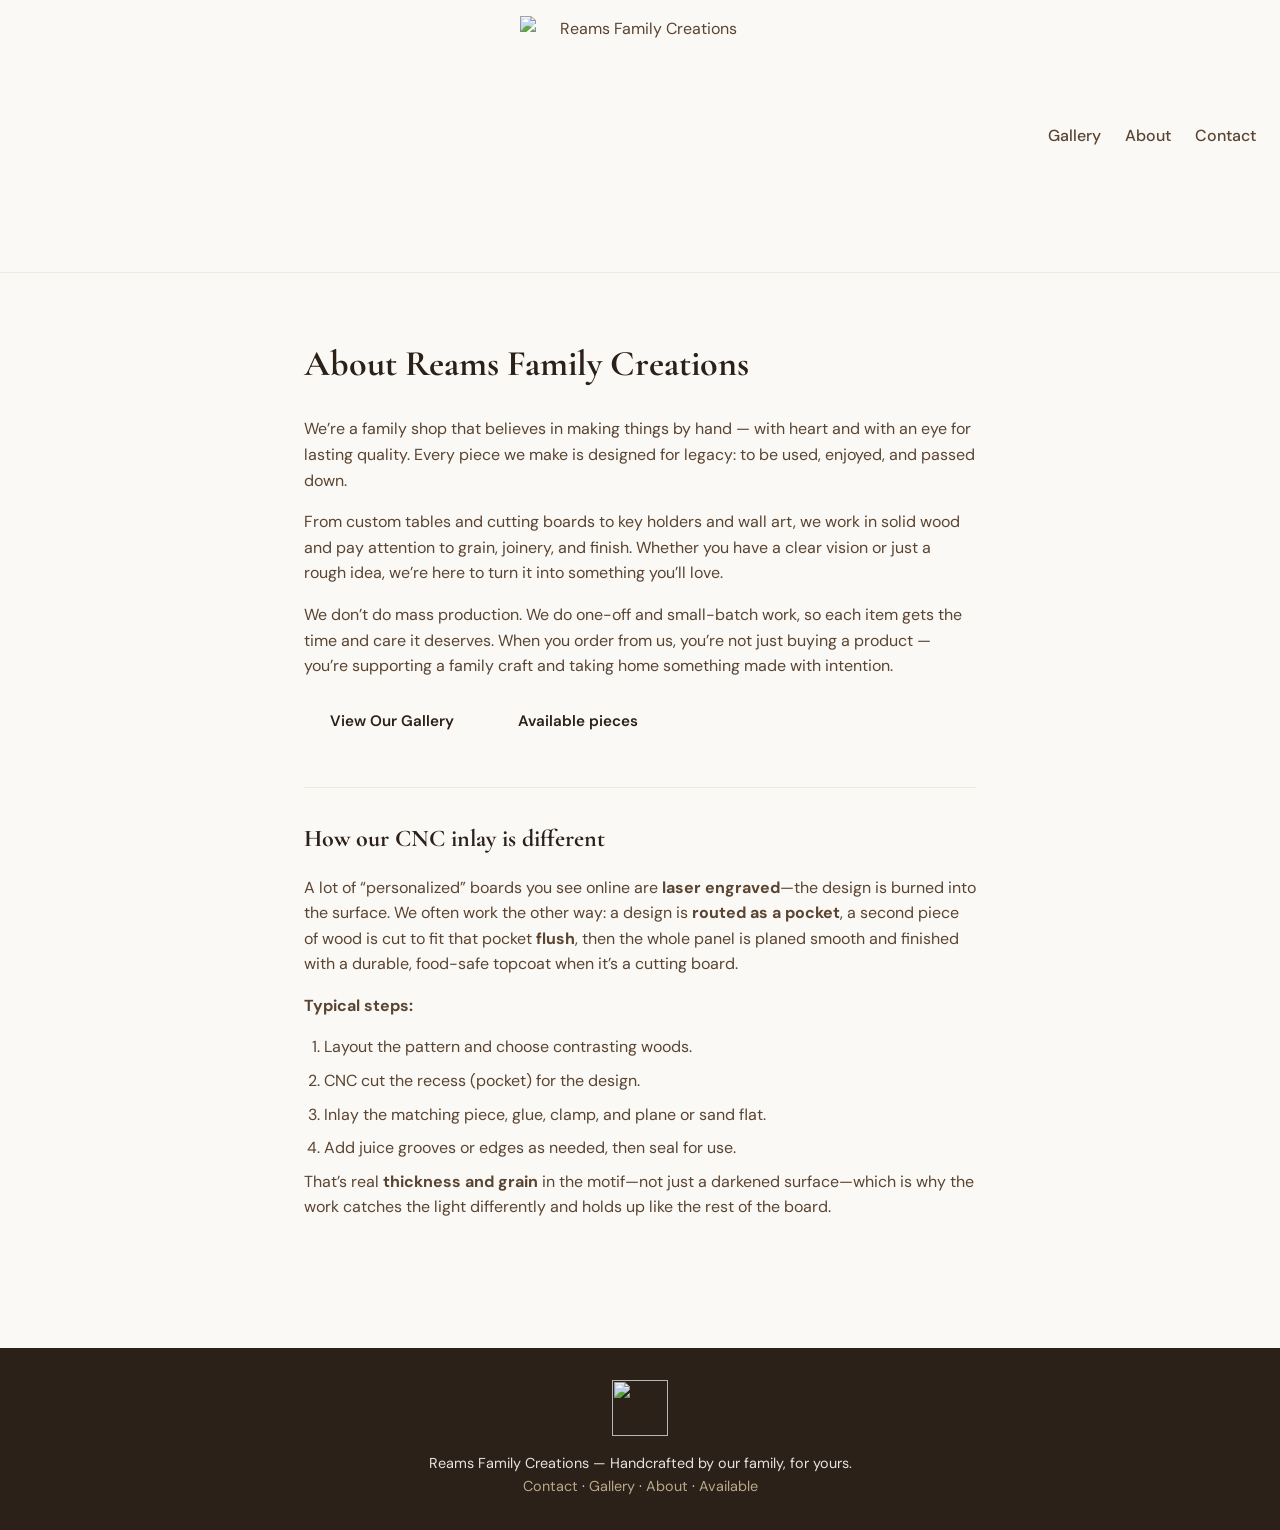
==== about.html @ 8832db1e "Add Available now shop grid, portfolio gallery, lightbox, and CNC process copy - Home: Nampa pickup " ====
<!DOCTYPE html>
<html lang="en">
<head>
  <meta charset="UTF-8">
  <meta name="viewport" content="width=device-width, initial-scale=1.0">
  <title>About Us | Reams Family Creations</title>
  <meta name="description" content="Learn about Reams Family Creations — a family woodworking shop creating custom tables, cutting boards, key holders, and more.">
  <link rel="preconnect" href="https://fonts.googleapis.com">
  <link rel="preconnect" href="https://fonts.gstatic.com" crossorigin>
  <link href="https://fonts.googleapis.com/css2?family=Cormorant+Garamond:ital,wght@0,500;0,600;1,500&family=DM+Sans:ital,wght@0,400;0,500;0,600;1,400&display=swap" rel="stylesheet">
  <link rel="stylesheet" href="css/style.css">
</head>
<body>
  <header class="site-header">
    <div class="header-spacer" aria-hidden="true"></div>
    <a href="index.html" class="logo-link logo-link--center" aria-label="Reams Family Creations home">
      <img src="images/logo.png" alt="Reams Family Creations" class="logo-img">
    </a>
    <nav class="header-nav" aria-label="Main navigation">
      <ul class="nav-list">
        <li><a href="gallery.html">Gallery</a></li>
        <li><a href="about.html">About</a></li>
        <li><a href="contact.html">Contact</a></li>
      </ul>
    </nav>
  </header>

  <main class="main-content">
    <section class="about-section">
      <h1>About Reams Family Creations</h1>
      <p>
        We’re a family shop that believes in making things by hand — with heart and with an eye for lasting quality. Every piece we make is designed for legacy: to be used, enjoyed, and passed down.
      </p>
      <p>
        From custom tables and cutting boards to key holders and wall art, we work in solid wood and pay attention to grain, joinery, and finish. Whether you have a clear vision or just a rough idea, we’re here to turn it into something you’ll love.
      </p>
      <p>
        We don’t do mass production. We do one-off and small-batch work, so each item gets the time and care it deserves. When you order from us, you’re not just buying a product — you’re supporting a family craft and taking home something made with intention.
      </p>
      <p>
        <a href="gallery.html" class="btn btn-primary">View Our Gallery</a>
        &nbsp;
        <a href="index.html#available" class="btn btn-primary">Available pieces</a>
        &nbsp;
        <a href="contact.html" class="btn btn-secondary">Request Custom Work</a>
      </p>

      <section class="process-section" aria-labelledby="process-heading">
        <h2 id="process-heading">How our CNC inlay is different</h2>
        <p>
          A lot of “personalized” boards you see online are <strong>laser engraved</strong>—the design is burned into the surface. We often work the other way: a design is <strong>routed as a pocket</strong>, a second piece of wood is cut to fit that pocket <strong>flush</strong>, then the whole panel is planed smooth and finished with a durable, food-safe topcoat when it’s a cutting board.
        </p>
        <p><strong>Typical steps:</strong></p>
        <ol class="process-steps">
          <li>Layout the pattern and choose contrasting woods.</li>
          <li>CNC cut the recess (pocket) for the design.</li>
          <li>Inlay the matching piece, glue, clamp, and plane or sand flat.</li>
          <li>Add juice grooves or edges as needed, then seal for use.</li>
        </ol>
        <p>
          That’s real <strong>thickness and grain</strong> in the motif—not just a darkened surface—which is why the work catches the light differently and holds up like the rest of the board.
        </p>
      </section>
    </section>
  </main>

  <footer class="site-footer">
    <img src="images/logo.png" alt="" class="footer-logo" aria-hidden="true">
    <p class="footer-text">Reams Family Creations — Handcrafted by our family, for yours.</p>
    <p class="footer-text"><a href="contact.html">Contact</a> · <a href="gallery.html">Gallery</a> · <a href="about.html">About</a> · <a href="index.html#available">Available</a></p>
  </footer>
  <script src="js/site.js" defer></script>
</body>
</html>
---- css/style.css ----
/* Reams Family Creations - Custom Woodworking
   Warm, rustic, premium palette. Stand out with clarity and craft. */

:root {
  --cream: #fbf9f5;
  --cream-dark: #efe9e0;
  --brown-100: #c9b896;
  --brown-300: #7d6344;
  --brown-600: #5a4432;
  --brown-900: #2c2118;
  --wood-dark: #1f1914;
  --white: #fffefc;
  --serif: "Cormorant Garamond", "Georgia", serif;
  --sans: "DM Sans", "Segoe UI", sans-serif;
  --shadow: 0 4px 20px rgba(44, 33, 24, 0.1);
  --radius: 8px;
}

* {
  box-sizing: border-box;
}

html {
  scroll-behavior: smooth;
}

body {
  margin: 0;
  font-family: var(--sans);
  font-size: 1rem;
  line-height: 1.6;
  color: var(--brown-900);
  background: var(--cream);
}

img {
  max-width: 100%;
  height: auto;
  display: block;
}

a {
  color: var(--brown-600);
  text-decoration: none;
  transition: color 0.2s ease;
}
a:hover {
  color: var(--brown-900);
}

/* Header – logo centered, nav right (mockup style) */
.site-header {
  background: var(--cream);
  border-bottom: 1px solid var(--cream-dark);
  padding: 1rem 1.5rem;
  position: sticky;
  top: 0;
  z-index: 100;
  display: grid;
  grid-template-columns: 1fr auto 1fr;
  align-items: center;
  gap: 1rem;
}

.header-spacer {
  min-width: 0;
}

.logo-link {
  display: flex;
  align-items: center;
  gap: 0.75rem;
}

.logo-link--center {
  justify-self: center;
  flex-direction: column;
  gap: 0.35rem;
  text-align: center;
}

.logo-img {
  width: 240px;
  height: 240px;
  object-fit: contain;
}

.logo-text {
  font-family: var(--serif);
  font-weight: 600;
  font-size: 1.1rem;
  color: var(--brown-900);
  line-height: 1.2;
  letter-spacing: 0.02em;
}
.logo-text span { display: block; font-size: 0.88em; color: var(--brown-600); }

.header-nav {
  justify-self: end;
}

.nav-list {
  list-style: none;
  margin: 0;
  padding: 0;
  display: flex;
  gap: 1.5rem;
}

.nav-list a {
  font-weight: 500;
  color: var(--brown-600);
  padding: 0.25rem 0;
}
.nav-list a:hover { color: var(--brown-900); }

/* Main content wrapper */
.main-content { min-height: 60vh; }

/* Hero */
.hero {
  background: var(--wood-dark) url("../images/Cutting%20Board%20Header.png") center / cover no-repeat;
  color: var(--cream);
  padding: 4rem 1.5rem 5rem;
  text-align: center;
  position: relative;
  overflow: hidden;
  min-height: 420px;
  display: flex;
  align-items: center;
}

.hero::before {
  content: "";
  position: absolute;
  inset: 0;
  background: rgba(31, 25, 20, 0.45);
  pointer-events: none;
}

.hero-inner { position: relative; z-index: 1; max-width: 720px; margin: 0 auto; }

.hero h1 {
  font-family: var(--serif);
  font-size: clamp(1.75rem, 4vw, 2.75rem);
  font-weight: 600;
  margin: 0 0 0.5rem;
  letter-spacing: 0.02em;
  line-height: 1.25;
}

.hero .tagline {
  font-size: 1.1rem;
  opacity: 0.95;
  margin-bottom: 2rem;
}

.hero-buttons {
  display: flex;
  flex-wrap: wrap;
  gap: 1rem;
  justify-content: center;
}

.btn {
  display: inline-block;
  padding: 0.75rem 1.5rem;
  font-family: var(--sans);
  font-weight: 600;
  font-size: 0.95rem;
  border-radius: var(--radius);
  transition: background 0.2s, color 0.2s, border-color 0.2s;
  cursor: pointer;
  border: 2px solid transparent;
}

.btn-primary {
  background: var(--cream);
  color: var(--brown-900);
  border-color: var(--cream);
}
.btn-primary:hover {
  background: var(--cream-dark);
  border-color: var(--cream-dark);
}

.btn-secondary {
  background: transparent;
  color: var(--cream);
  border-color: var(--cream);
}
.btn-secondary:hover {
  background: rgba(255,255,255,0.1);
}

/* Section blocks */
.section {
  padding: 3.5rem 1.5rem;
  max-width: 1200px;
  margin: 0 auto;
}

.section-title {
  font-family: var(--serif);
  font-size: clamp(1.5rem, 3vw, 2rem);
  font-weight: 600;
  color: var(--brown-900);
  text-align: center;
  margin: 0 0 2rem;
}

/* Product / card grid */
.card-grid {
  display: grid;
  grid-template-columns: repeat(auto-fill, minmax(260px, 1fr));
  gap: 1.5rem;
}

.card {
  background: var(--white);
  border-radius: var(--radius);
  overflow: hidden;
  box-shadow: var(--shadow);
  transition: transform 0.2s, box-shadow 0.2s;
}
.card:hover {
  transform: translateY(-4px);
  box-shadow: 0 8px 28px rgba(45, 35, 24, 0.15);
}

.card-image {
  aspect-ratio: 1;
  background: var(--cream-dark);
  object-fit: cover;
}

.card-body { padding: 1.25rem; }

.card-title {
  font-family: var(--serif);
  font-size: 1.15rem;
  font-weight: 600;
  margin: 0 0 0.25rem;
  color: var(--brown-900);
}

.card-meta { font-size: 0.9rem; color: var(--brown-600); }

/* Gallery page */
.gallery-section {
  padding: 2rem 1.5rem 4rem;
  max-width: 1200px;
  margin: 0 auto;
}

.gallery-grid {
  display: grid;
  grid-template-columns: repeat(auto-fill, minmax(280px, 1fr));
  gap: 1.25rem;
}

.gallery-item {
  position: relative;
  border-radius: var(--radius);
  overflow: hidden;
  background: var(--cream-dark);
  aspect-ratio: 1;
}

.gallery-item img {
  width: 100%;
  height: 100%;
  object-fit: cover;
  transition: transform 0.3s ease;
}

.gallery-item:hover img { transform: scale(1.05); }

.gallery-item figcaption {
  position: absolute;
  bottom: 0;
  left: 0;
  right: 0;
  padding: 1rem;
  background: linear-gradient(transparent, rgba(45,35,24,0.85));
  color: var(--cream);
  font-size: 0.9rem;
  font-weight: 500;
}

.gallery-item__link {
  display: block;
  width: 100%;
  height: 100%;
  color: inherit;
}

.gallery-item__link:focus {
  outline: 2px solid var(--brown-300);
  outline-offset: 2px;
}

.gallery-disclaimer {
  max-width: 640px;
  margin: 0 auto 1.5rem;
  padding: 0.75rem 1rem;
  font-size: 0.9rem;
  color: var(--brown-600);
  background: var(--white);
  border-radius: var(--radius);
  border: 1px solid var(--cream-dark);
  text-align: center;
}

/* Home — Available now (shop) */
.shop-section {
  padding: 3rem 1.5rem;
  max-width: 1200px;
  margin: 0 auto;
}

.shop-section .section-title {
  margin-bottom: 0.75rem;
}

.shop-disclaimer {
  max-width: 720px;
  margin: 0 auto 2rem;
  text-align: center;
  font-size: 0.9rem;
  color: var(--brown-600);
}

.shop-grid {
  display: grid;
  grid-template-columns: repeat(auto-fill, minmax(260px, 1fr));
  gap: 1.5rem;
}

.shop-card {
  display: flex;
  flex-direction: column;
  overflow: hidden;
}

.shop-card__visual {
  display: block;
  aspect-ratio: 1;
  background: var(--cream-dark);
  overflow: hidden;
}

.shop-card__thumb {
  width: 100%;
  height: 100%;
  object-fit: cover;
  transition: transform 0.25s ease;
}

.shop-card__visual:hover .shop-card__thumb {
  transform: scale(1.04);
}

.shop-card .card-body {
  flex: 1;
  display: flex;
  flex-direction: column;
}

.shop-card__price {
  font-family: var(--serif);
  font-size: 1.25rem;
  font-weight: 600;
  color: var(--brown-900);
  margin: 0 0 0.35rem;
}

.shop-card__note {
  font-size: 0.85rem;
  color: var(--brown-600);
  margin: 0 0 1rem;
  flex: 1;
}

.shop-card .btn {
  align-self: flex-start;
  margin-top: auto;
}

/* Lightbox */
body.lb-open {
  overflow: hidden;
}

.lb-overlay {
  position: fixed;
  inset: 0;
  z-index: 1000;
  background: rgba(31, 25, 20, 0.88);
  display: flex;
  flex-direction: column;
  align-items: center;
  justify-content: center;
  padding: 2rem 1rem;
  opacity: 0;
  visibility: hidden;
  transition: opacity 0.2s ease, visibility 0.2s ease;
}

.lb-overlay.is-open {
  opacity: 1;
  visibility: visible;
}

.lb-img {
  max-width: min(96vw, 1100px);
  max-height: 78vh;
  width: auto;
  height: auto;
  object-fit: contain;
  border-radius: var(--radius);
  box-shadow: 0 12px 40px rgba(0, 0, 0, 0.35);
}

.lb-caption {
  margin: 1rem 0 0;
  max-width: 640px;
  text-align: center;
  color: var(--cream);
  font-size: 0.95rem;
}

.lb-close {
  position: absolute;
  top: 1rem;
  right: 1rem;
  width: 2.5rem;
  height: 2.5rem;
  border: none;
  border-radius: var(--radius);
  background: rgba(255, 255, 255, 0.15);
  color: var(--cream);
  font-size: 1.75rem;
  line-height: 1;
  cursor: pointer;
  transition: background 0.2s ease;
}

.lb-close:hover {
  background: rgba(255, 255, 255, 0.28);
}

/* About — process */
.process-section {
  margin-top: 2.5rem;
  padding-top: 2rem;
  border-top: 1px solid var(--cream-dark);
}

.process-section h2 {
  font-family: var(--serif);
  font-size: 1.5rem;
  color: var(--brown-900);
  margin: 0 0 1rem;
}

.process-steps {
  margin: 0;
  padding-left: 1.25rem;
  color: var(--brown-600);
}

.process-steps li {
  margin-bottom: 0.5rem;
}

/* About page */
.about-section {
  padding: 2rem 1.5rem 4rem;
  max-width: 720px;
  margin: 0 auto;
}

.about-section h1 {
  font-family: var(--serif);
  font-size: clamp(1.75rem, 3vw, 2.25rem);
  color: var(--brown-900);
  margin-bottom: 1.5rem;
}

.about-section p {
  margin: 0 0 1rem;
  color: var(--brown-600);
}

/* Contact / Request form */
.contact-section {
  padding: 2rem 1.5rem 4rem;
  max-width: 560px;
  margin: 0 auto;
}

.contact-section h1 {
  font-family: var(--serif);
  font-size: clamp(1.75rem, 3vw, 2.25rem);
  color: var(--brown-900);
  margin-bottom: 0.5rem;
}

.contact-section .subtitle {
  color: var(--brown-600);
  margin-bottom: 2rem;
}

.form-group {
  margin-bottom: 1.25rem;
}

.form-group label {
  display: block;
  font-weight: 500;
  color: var(--brown-900);
  margin-bottom: 0.35rem;
}

.form-group input,
.form-group textarea,
.form-group select {
  width: 100%;
  padding: 0.65rem 0.9rem;
  font-family: var(--sans);
  font-size: 1rem;
  border: 1px solid var(--cream-dark);
  border-radius: var(--radius);
  background: var(--white);
  color: var(--brown-900);
}

.form-group textarea {
  min-height: 120px;
  resize: vertical;
}

.form-group input:focus,
.form-group textarea:focus,
.form-group select:focus {
  outline: none;
  border-color: var(--brown-300);
  box-shadow: 0 0 0 3px rgba(139,115,85,0.15);
}

.form-actions { margin-top: 1.5rem; }

.form-actions .btn { min-width: 140px; }

/* Footer */
.site-footer {
  background: var(--brown-900);
  color: var(--cream);
  padding: 2rem 1.5rem;
  text-align: center;
  margin-top: 3rem;
}

.site-footer a { color: var(--brown-100); }
.site-footer a:hover { color: var(--white); }

.footer-logo {
  width: 56px;
  height: 56px;
  margin: 0 auto 1rem;
  opacity: 0.95;
}

.footer-text {
  font-size: 0.9rem;
  opacity: 0.9;
  margin: 0;
}

/* Utility */
.text-center { text-align: center; }
.visually-hidden {
  position: absolute;
  width: 1px;
  height: 1px;
  padding: 0;
  margin: -1px;
  overflow: hidden;
  clip: rect(0,0,0,0);
  border: 0;
}

@media (max-width: 640px) {
  .site-header {
    grid-template-columns: 1fr;
    justify-items: center;
    text-align: center;
  }
  .header-spacer { display: none; }
  .logo-link--center { justify-self: center; }
  .header-nav { justify-self: center; }
  .nav-list { justify-content: center; }
  .hero { padding: 3rem 1rem 4rem; }
}
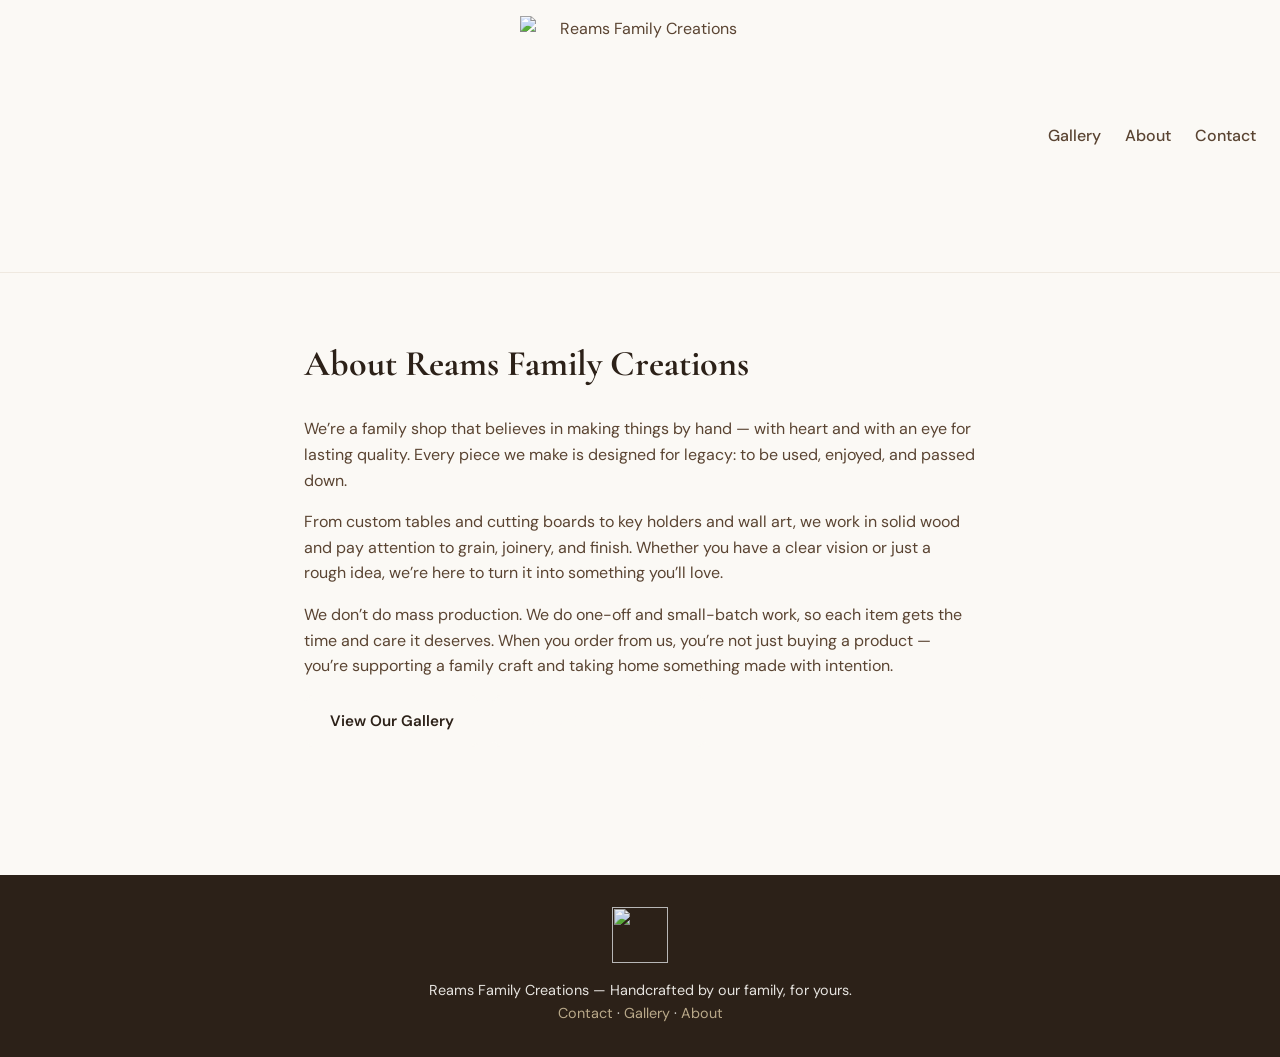
==== commit f92a9e35: "Revert "Add Available now shop grid, portfolio gallery, lightbox, and CNC process copy" This reverts" ====
--- a/about.html
+++ b/about.html
@@ -40,35 +40,15 @@
       <p>
         <a href="gallery.html" class="btn btn-primary">View Our Gallery</a>
         &nbsp;
-        <a href="index.html#available" class="btn btn-primary">Available pieces</a>
-        &nbsp;
         <a href="contact.html" class="btn btn-secondary">Request Custom Work</a>
       </p>
-
-      <section class="process-section" aria-labelledby="process-heading">
-        <h2 id="process-heading">How our CNC inlay is different</h2>
-        <p>
-          A lot of “personalized” boards you see online are <strong>laser engraved</strong>—the design is burned into the surface. We often work the other way: a design is <strong>routed as a pocket</strong>, a second piece of wood is cut to fit that pocket <strong>flush</strong>, then the whole panel is planed smooth and finished with a durable, food-safe topcoat when it’s a cutting board.
-        </p>
-        <p><strong>Typical steps:</strong></p>
-        <ol class="process-steps">
-          <li>Layout the pattern and choose contrasting woods.</li>
-          <li>CNC cut the recess (pocket) for the design.</li>
-          <li>Inlay the matching piece, glue, clamp, and plane or sand flat.</li>
-          <li>Add juice grooves or edges as needed, then seal for use.</li>
-        </ol>
-        <p>
-          That’s real <strong>thickness and grain</strong> in the motif—not just a darkened surface—which is why the work catches the light differently and holds up like the rest of the board.
-        </p>
-      </section>
     </section>
   </main>
 
   <footer class="site-footer">
     <img src="images/logo.png" alt="" class="footer-logo" aria-hidden="true">
     <p class="footer-text">Reams Family Creations — Handcrafted by our family, for yours.</p>
-    <p class="footer-text"><a href="contact.html">Contact</a> · <a href="gallery.html">Gallery</a> · <a href="about.html">About</a> · <a href="index.html#available">Available</a></p>
+    <p class="footer-text"><a href="contact.html">Contact</a> · <a href="gallery.html">Gallery</a> · <a href="about.html">About</a></p>
   </footer>
-  <script src="js/site.js" defer></script>
 </body>
 </html>
--- a/css/style.css
+++ b/css/style.css
@@ -288,192 +288,6 @@
   font-weight: 500;
 }
 
-.gallery-item__link {
-  display: block;
-  width: 100%;
-  height: 100%;
-  color: inherit;
-}
-
-.gallery-item__link:focus {
-  outline: 2px solid var(--brown-300);
-  outline-offset: 2px;
-}
-
-.gallery-disclaimer {
-  max-width: 640px;
-  margin: 0 auto 1.5rem;
-  padding: 0.75rem 1rem;
-  font-size: 0.9rem;
-  color: var(--brown-600);
-  background: var(--white);
-  border-radius: var(--radius);
-  border: 1px solid var(--cream-dark);
-  text-align: center;
-}
-
-/* Home — Available now (shop) */
-.shop-section {
-  padding: 3rem 1.5rem;
-  max-width: 1200px;
-  margin: 0 auto;
-}
-
-.shop-section .section-title {
-  margin-bottom: 0.75rem;
-}
-
-.shop-disclaimer {
-  max-width: 720px;
-  margin: 0 auto 2rem;
-  text-align: center;
-  font-size: 0.9rem;
-  color: var(--brown-600);
-}
-
-.shop-grid {
-  display: grid;
-  grid-template-columns: repeat(auto-fill, minmax(260px, 1fr));
-  gap: 1.5rem;
-}
-
-.shop-card {
-  display: flex;
-  flex-direction: column;
-  overflow: hidden;
-}
-
-.shop-card__visual {
-  display: block;
-  aspect-ratio: 1;
-  background: var(--cream-dark);
-  overflow: hidden;
-}
-
-.shop-card__thumb {
-  width: 100%;
-  height: 100%;
-  object-fit: cover;
-  transition: transform 0.25s ease;
-}
-
-.shop-card__visual:hover .shop-card__thumb {
-  transform: scale(1.04);
-}
-
-.shop-card .card-body {
-  flex: 1;
-  display: flex;
-  flex-direction: column;
-}
-
-.shop-card__price {
-  font-family: var(--serif);
-  font-size: 1.25rem;
-  font-weight: 600;
-  color: var(--brown-900);
-  margin: 0 0 0.35rem;
-}
-
-.shop-card__note {
-  font-size: 0.85rem;
-  color: var(--brown-600);
-  margin: 0 0 1rem;
-  flex: 1;
-}
-
-.shop-card .btn {
-  align-self: flex-start;
-  margin-top: auto;
-}
-
-/* Lightbox */
-body.lb-open {
-  overflow: hidden;
-}
-
-.lb-overlay {
-  position: fixed;
-  inset: 0;
-  z-index: 1000;
-  background: rgba(31, 25, 20, 0.88);
-  display: flex;
-  flex-direction: column;
-  align-items: center;
-  justify-content: center;
-  padding: 2rem 1rem;
-  opacity: 0;
-  visibility: hidden;
-  transition: opacity 0.2s ease, visibility 0.2s ease;
-}
-
-.lb-overlay.is-open {
-  opacity: 1;
-  visibility: visible;
-}
-
-.lb-img {
-  max-width: min(96vw, 1100px);
-  max-height: 78vh;
-  width: auto;
-  height: auto;
-  object-fit: contain;
-  border-radius: var(--radius);
-  box-shadow: 0 12px 40px rgba(0, 0, 0, 0.35);
-}
-
-.lb-caption {
-  margin: 1rem 0 0;
-  max-width: 640px;
-  text-align: center;
-  color: var(--cream);
-  font-size: 0.95rem;
-}
-
-.lb-close {
-  position: absolute;
-  top: 1rem;
-  right: 1rem;
-  width: 2.5rem;
-  height: 2.5rem;
-  border: none;
-  border-radius: var(--radius);
-  background: rgba(255, 255, 255, 0.15);
-  color: var(--cream);
-  font-size: 1.75rem;
-  line-height: 1;
-  cursor: pointer;
-  transition: background 0.2s ease;
-}
-
-.lb-close:hover {
-  background: rgba(255, 255, 255, 0.28);
-}
-
-/* About — process */
-.process-section {
-  margin-top: 2.5rem;
-  padding-top: 2rem;
-  border-top: 1px solid var(--cream-dark);
-}
-
-.process-section h2 {
-  font-family: var(--serif);
-  font-size: 1.5rem;
-  color: var(--brown-900);
-  margin: 0 0 1rem;
-}
-
-.process-steps {
-  margin: 0;
-  padding-left: 1.25rem;
-  color: var(--brown-600);
-}
-
-.process-steps li {
-  margin-bottom: 0.5rem;
-}
-
 /* About page */
 .about-section {
   padding: 2rem 1.5rem 4rem;
